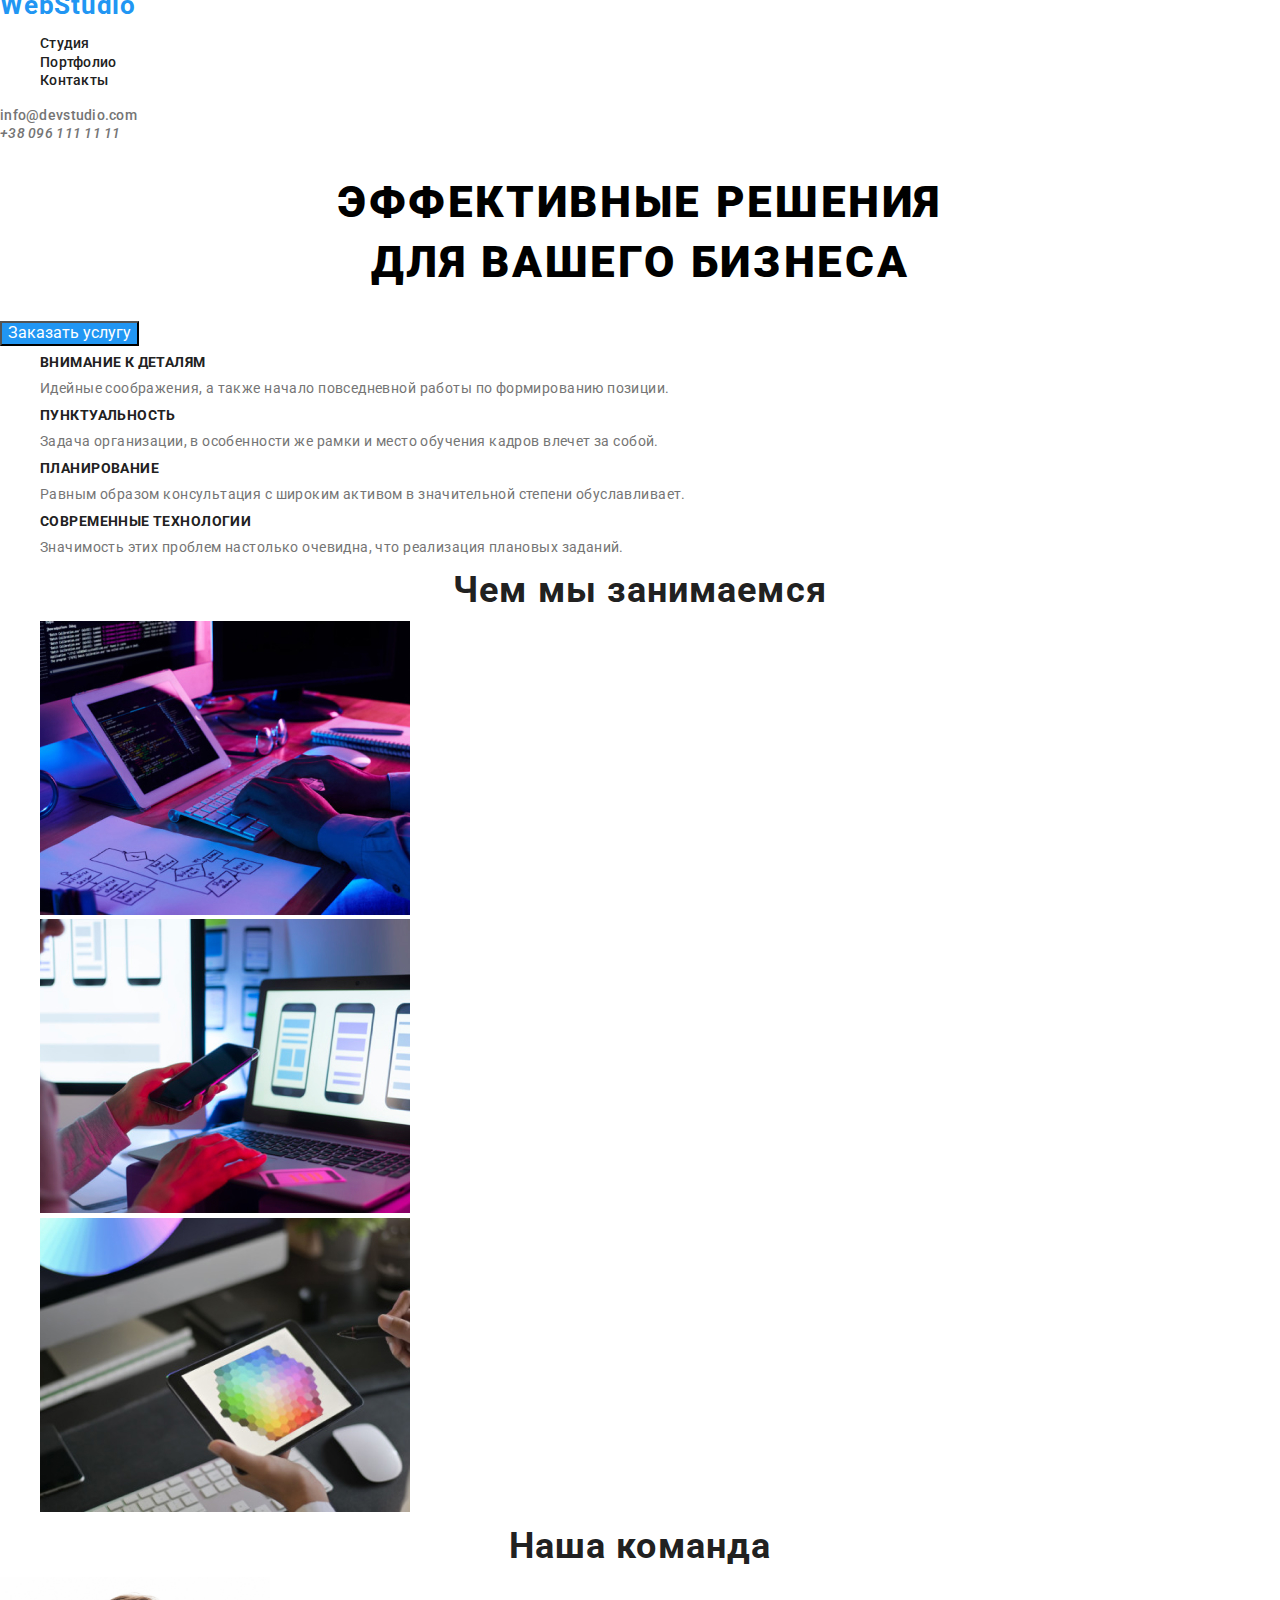
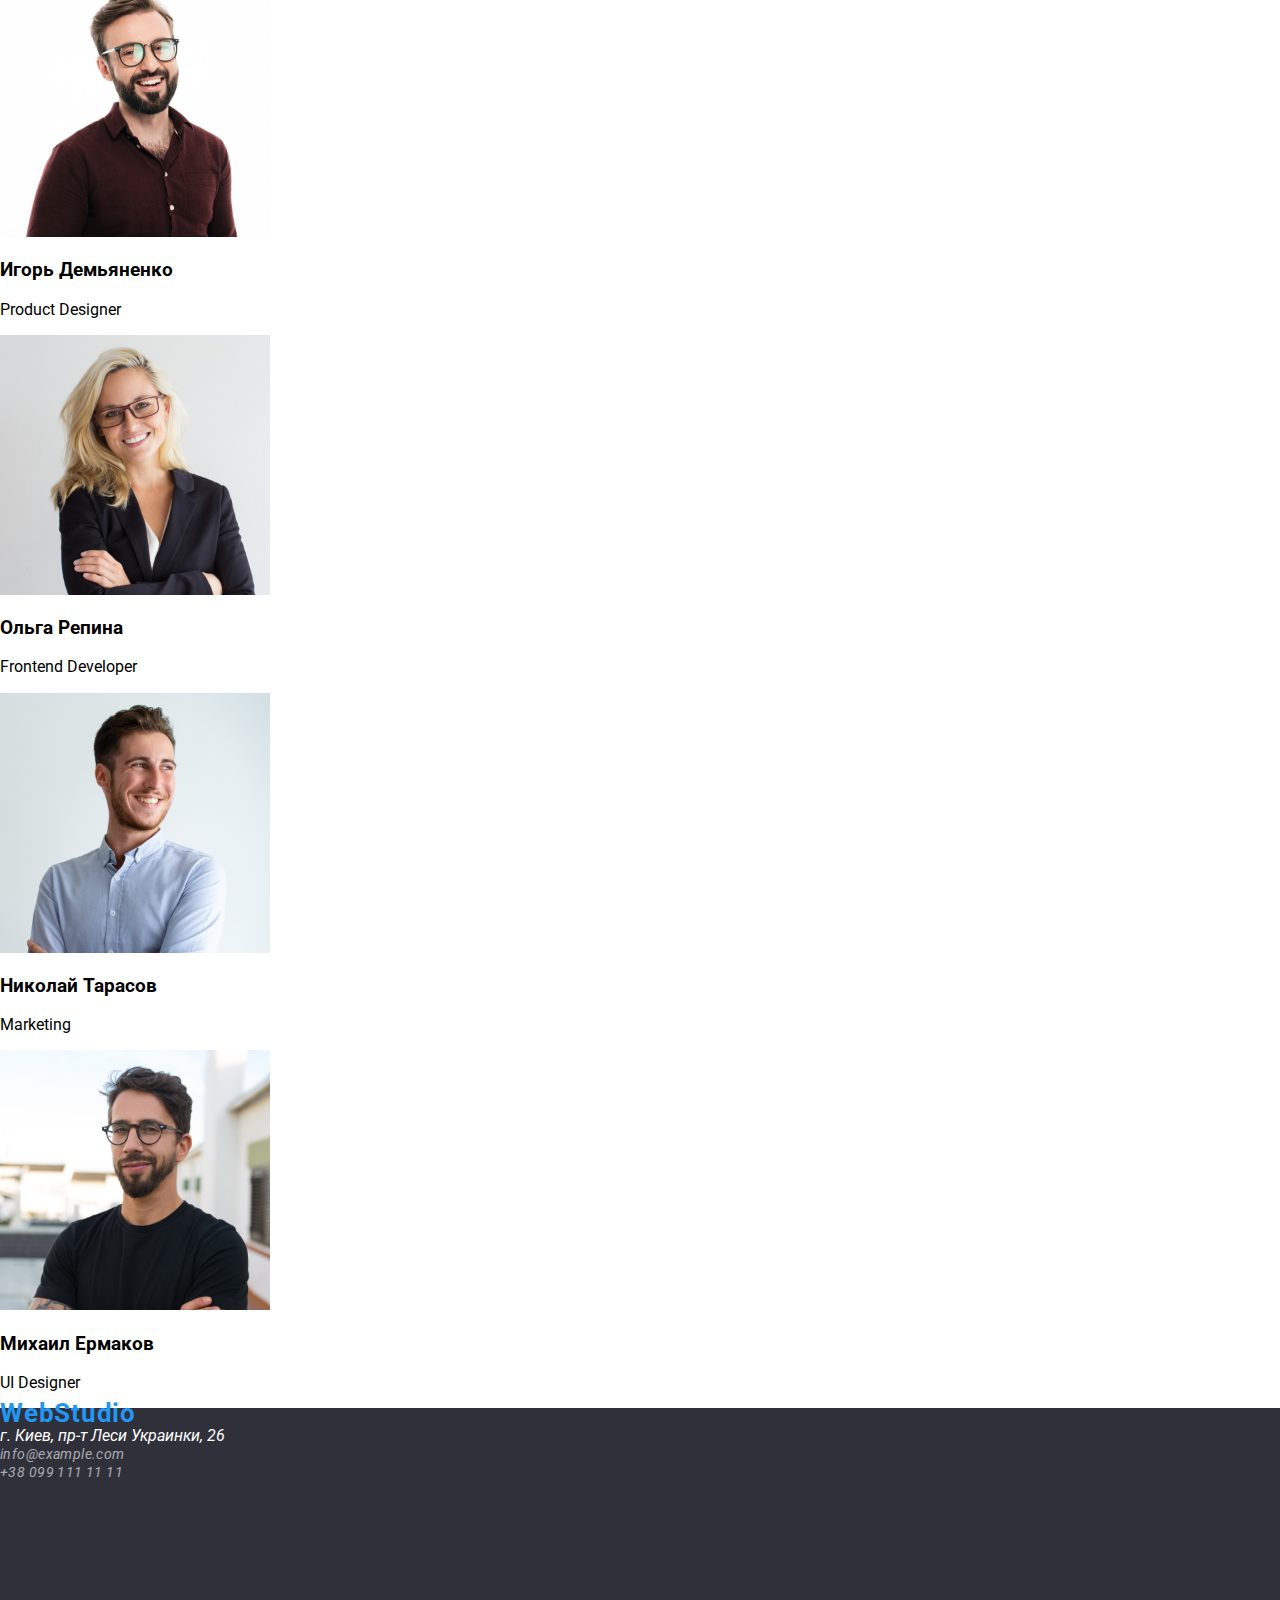
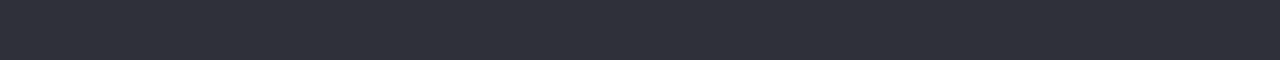
==== index.html @ e351c5c4 "лол" ====
<!DOCTYPE html>
<html lang="ru">
  <head>
    <meta charset="UTF-8" />
    <meta name="viewport" content="width=device-width, initial-scale=1.0" />
    <title>Вебстудия</title>
    <link
      rel="stylesheet"
      href="https://cdnjs.cloudflare.com/ajax/libs/modern-normalize/1.0.0/modern-normalize.css"
    />
    <link
      href="https://fonts.googleapis.com/css2?family=Raleway:wght@700&family=Roboto:wght@400;500;700;900&display=swap"
      rel="stylesheet"
    />
    <link rel="stylesheet" href="./css/styles.css" />
  </head>

  <body>
    <!-- Header -->
    <header class="header">
      <nav class="navigation">
        <a class="header-logo" lang="en">WebStudio</a>
        <ul class="navigation-list list">
          <li class="navigation-list-item">
            <a class="navigation-list-link link" href="">Студия</a>
          </li>
          <li class="navigation-list-item">
            <a
              class="navigation-list-link link"
              href="./portfolio.html"
              target=" blank"
              >Портфолио</a
            >
          </li>
          <li class="navigation-list-item">
            <a class="navigation-list-link link" href="">Контакты</a>
          </li>
        </ul>
      </nav>
      <address class="address">
        <a class="header-mail-link link" href="emeilto:info@devstudio.com"
          >info@devstudio.com</a
        >
      </address>
      <address>
        <a class="header-tel-link link" href="tel:+380961111111"
          >+38 096 111 11 11</a
        >
      </address>
    </header>

    <!-- HERO -->
    <div>
      <section class="hero">
        <h1 class="hero-title">
          Эффективные решения <br />
          для вашего бизнеса
        </h1>
      </section>
      <button class="button" type="button">Заказать услугу</button>
    </div>

    <!-- SERVICES -->
    <section>
      <ul class="services list">
        <li>
          <h2 class="services-title list">Внимание к деталям</h2>
          <p class="services-subtitle">
            Идейные соображения, а также начало повседневной работы по
            формированию позиции.
          </p>
        </li>
        <li>
          <h2 class="services-title list">Пунктуальность</h2>
          <p class="services-subtitle" >
            Задача организации, в особенности же рамки и место обучения кадров
            влечет за собой.
          </p>
        </li>
        <li>
          <h2 class="services-title">Планирование</h2>
          <p class="services-subtitle">
            Равным образом консультация с широким активом в значительной степени
            обуславливает.
          </p>
        </li>
        <li>
          <h2 class="services-title">Современные технологии</h2>
          <p class="services-subtitle">
            Значимость этих проблем настолько очевидна, что реализация плановых
            заданий.
          </p>
        </li>
      </ul>
    </section>

    <!-- Чем мы занимаемся-->

    <section>
      <h2 class="heading-title">Чем мы занимаемся</h2>
      <ul>
        <li class="heading list">
          <img
            src="./img/foto1.jpg"
            alt="человек печатает"
            width="370"
            height="294"
          />
        </li>
        <li class="heading list">
          <img
            src="./img/foto2.jpg"
            alt="телефон в руках"
            width="370"
            height="294"
          />
        </li>
        <li class="heading list">
          <img
            src="./img/foto3.jpg"
            alt="планшет в руках"
            width="370"
            height="294"
          />
        </li>
      </ul>
    </section>
    <!-- Наша команда-->
    <section class="command list">
      <h2 class="section-command">Наша команда</h2>
      <img
        src="./img/foto4.jpg"
        alt="Игорь Демьяненко"
        width="270"
        height="260"
      />
      <h3>Игорь Демьяненко</h3>
      <p lang="en">Product Designer</p>
      <img src="./img/foto5.jpg" alt="Ольга Репина" width="270" height="260" />
      <h3>Ольга Репина</h3>
      <p lang="en">Frontend Developer</p>
      <img
        src="./img/foto6.jpg"
        alt="Николай Тарасов"
        width="270"
        height="260"
      />
      <h3>Николай Тарасов</h3>
      <p lang="en">Marketing</p>
      <img
        src="./img/foto7.jpg"
        alt="Михаил Ермаков"
        width="270"
        height="260"
      />
      <h3>Михаил Ермаков</h3>
      <p lang="en">UI Designer</p>
    </section>
    <!--Подвал страницы-->
    <footer class="footer">
      <a class="footer-logo link" lang="en" href="./index.html">WebStudio </a>
      <address>
        <a class="footer-contact-item link" href="г.Киев,пр-тЛесиУкраинки,26"
          >г. Киев, пр-т Леси Украинки, 26</a
        >
      </address>
      <address>
        <a class="footer-contact link" href="emailto:info@example.com"
          >info@example.com</a
        >
      </address>
      <address>
        <a class="footer-contact link" href="tel:+380991111111"
          >+38 099 111 11 11</a
        >
      </address>
    </footer>
  </body>
</html>
---- css/styles.css ----
:root{
    --accent-color: #2196F3;
  
  }
  body {
    font-family: "Roboto", sans-serif;
    font-style: normal;
  }
  
  .list {
    list-style: none;
  }
  
  .link {
    text-decoration: none;
  }
  
  .address {
    font-style: normal;
  }
  
  .header-logo {
  font-weight: bold;
  font-size: 26px;
  line-height: 1.192px;
  letter-spacing: 0.03em;
  color: var(--accent-color);
  } 
  
  .footer-logo {
  font-weight: bold;
  font-size: 26px;
  line-height: 1.192px;
  letter-spacing: 0.03em;
  color: var(--accent-color);
  }

  .hero-title {
   font-weight: 900;  
   font-size: 44px;
   line-height: 60px;
      /* or 136% */
   text-align: center;
    letter-spacing: 0.06em;
    text-transform: uppercase; 
    color:
   }
   
  .heading-title {
  font-weight: 700;
  font-size: 36px;
  line-height: 1.167px;
  text-align: center;
  letter-spacing: 0.03em;
  color: #212121;
  }
  .services-title {
    font-weight: 700;
    font-size: 14px;
    line-height: 1.143px;
    letter-spacing: 0.03em;
    text-transform: uppercase;
    color: #212121;
  }

  .services-subtitle  {
    font-weight: 400;
    font-size: 14px;
    line-height: 1.714;
    letter-spacing: 0.03em;
    color: #757575;
  }

  .section-command {
   font-weight: 700;
   font-size: 36px;
   line-height: 1.167px;
   text-align: center;
   letter-spacing: 0.03em;
   color: #212121; 
  }

  .navigation-list-link {
    font-weight: 500;
    font-size: 14px;
    line-height: 1.143px;
    letter-spacing: 0.02em;
    color: #212121;
  }
  
  .header-mail-link,
  .header-tel-link {
    font-weight: 500;
    font-size: 14px;
    line-height: 1.143px;
    letter-spacing: 0.02em;
    color: #757575;
  }
  .navigation-list-link:hover,
  .navigation-list-link:focus {
    color: var(--accent-color);
  }
  
  .navigation-portfolio-list-link {
  color: var(--accent-color);
  }
  
  .header-mail-link:hover,
  .header-mail-link:focus {
    color: var(--accent-color);
  }
  
  .header-tel-link:hover,
  .header-tel-link:focus {
    color: var(--accent-color);
  }
  
  .header-portfolio-mail-link,
  .header-portfolio-tel-link {
    color:  #757575;
  }
  
   /*button*/
  
  
  .modal-btn:hover,
  .modal-btn:focus {
    color: #ffffff;
    background-color: var(--accent-color);
    
  }

  
  .button { 
     color: #ffffff;
    background-color: var(--accent-color)
  }
  
  
  .footer {
  width: 1600px;
  height: 252px;
  left: 0px;
  top: 2097px;
  background: #2F303A;
  }
  
  .footer-contact {
    font-weight: 400;
    font-size: 14px;
    line-height: 1.714px;
    letter-spacing: 0.03em;
    color: rgba(255, 255, 255, 0.6);
  }
  
  .footer-contact-item {
  color: #ffffff;
  }
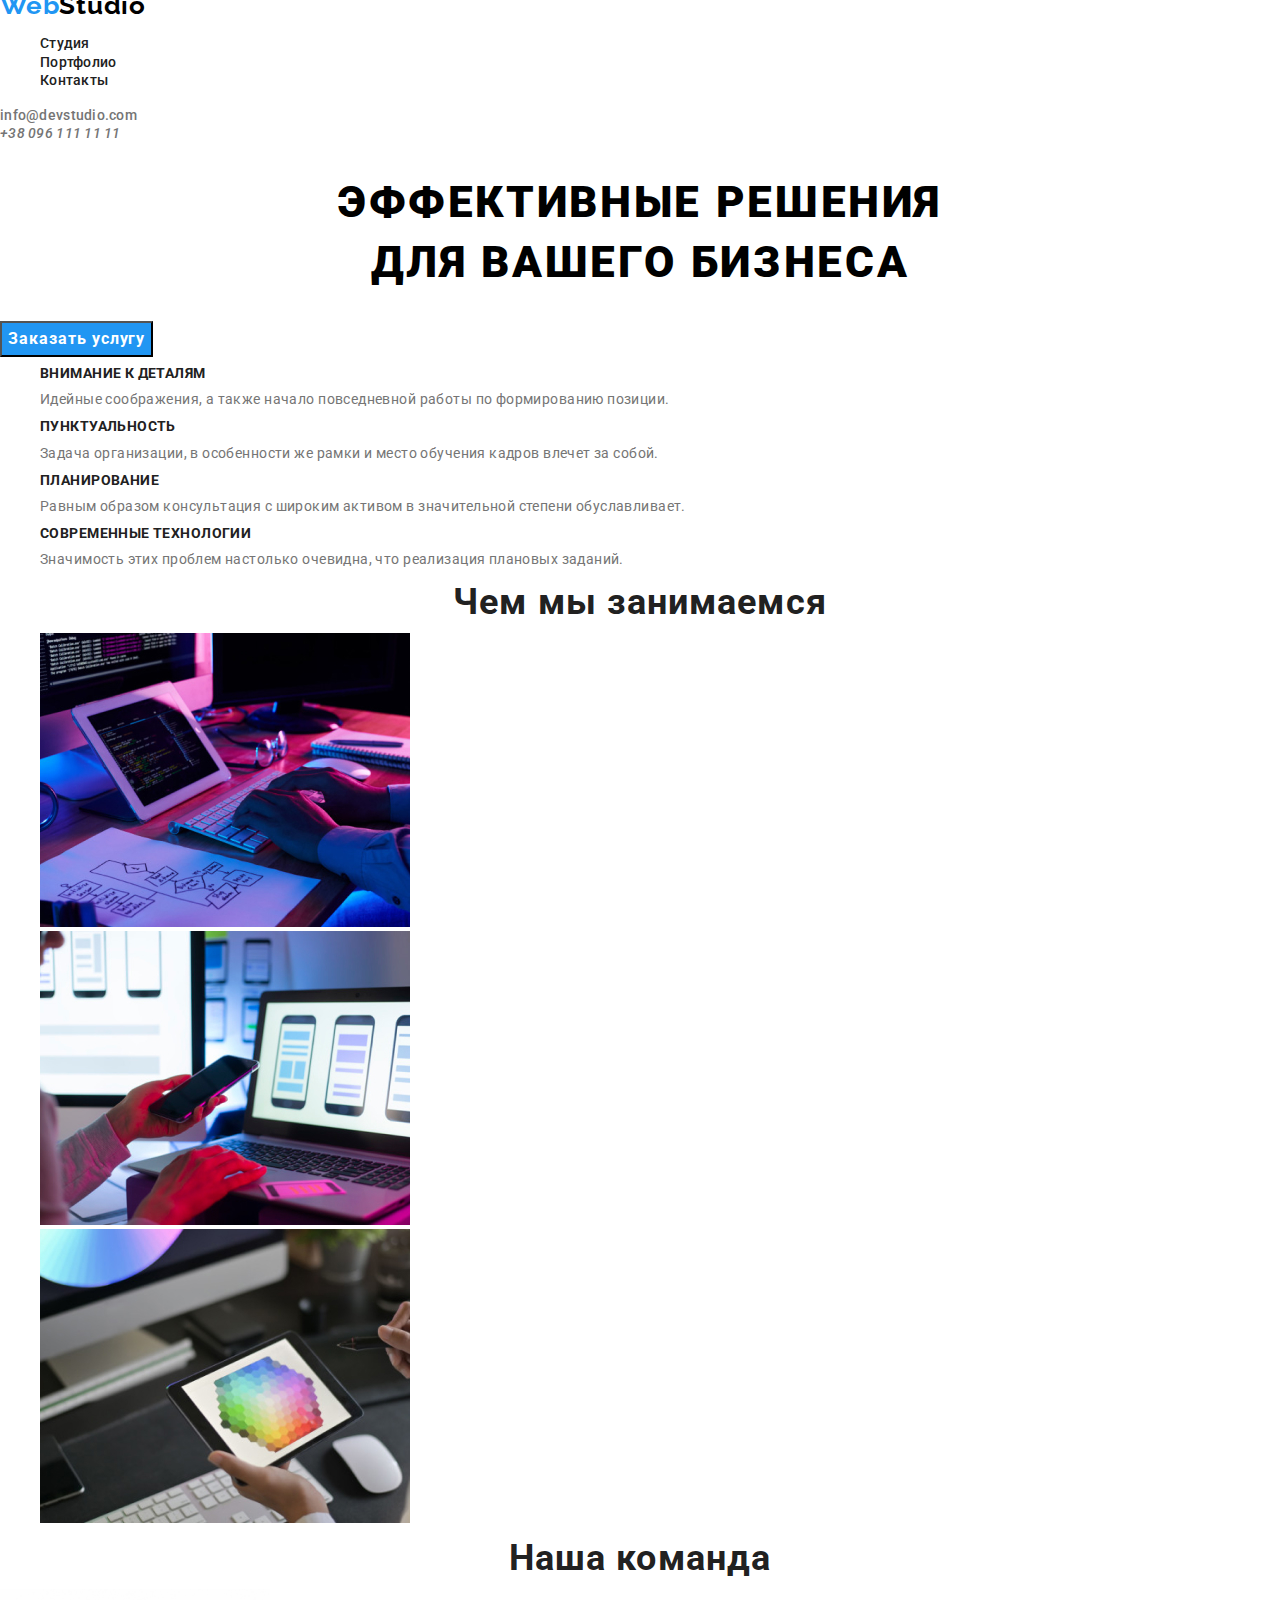
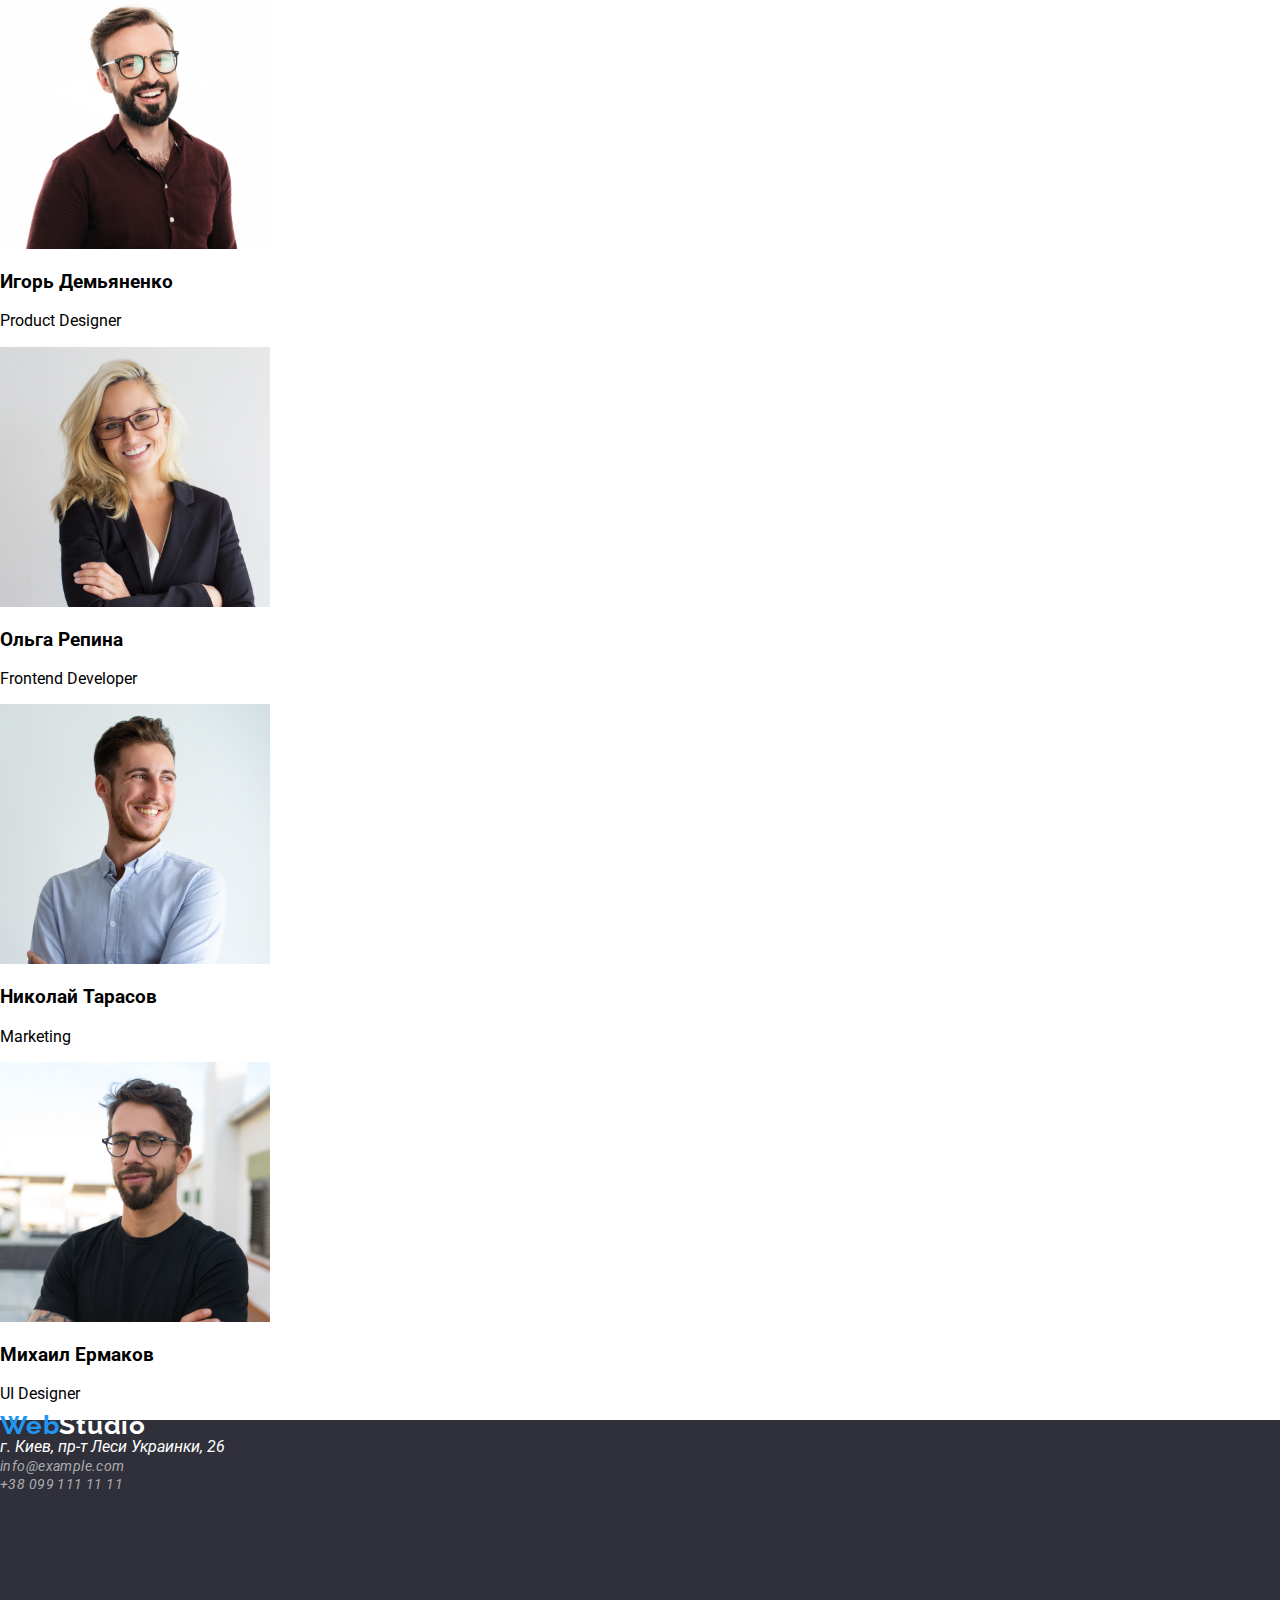
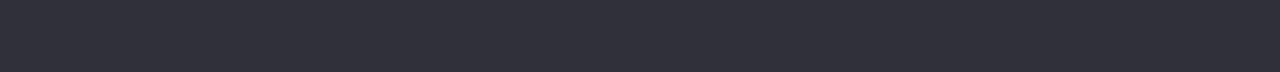
==== commit dbf6fbb5: "add styles" ====
--- a/index.html
+++ b/index.html
@@ -19,18 +19,16 @@
     <!-- Header -->
     <header class="header">
       <nav class="navigation">
-        <a class="header-logo" lang="en">WebStudio</a>
+        <a class="header-logo" lang="en">Web<span class="accent">Studio</span></a>
         <ul class="navigation-list list">
           <li class="navigation-list-item">
             <a class="navigation-list-link link" href="">Студия</a>
           </li>
           <li class="navigation-list-item">
-            <a
-              class="navigation-list-link link"
+            <a class="navigation-list-link link"
               href="./portfolio.html"
               target=" blank"
-              >Портфолио</a
-            >
+              >Портфолио</a>
           </li>
           <li class="navigation-list-item">
             <a class="navigation-list-link link" href="">Контакты</a>
@@ -158,11 +156,10 @@
     </section>
     <!--Подвал страницы-->
     <footer class="footer">
-      <a class="footer-logo link" lang="en" href="./index.html">WebStudio </a>
+      <a class="footer-logo link" lang="en" href="./index.html">Web<span class="footer-accent">Studio</span></a>
       <address>
         <a class="footer-contact-item link" href="г.Киев,пр-тЛесиУкраинки,26"
-          >г. Киев, пр-т Леси Украинки, 26</a
-        >
+          >г. Киев, пр-т Леси Украинки, 26</a>
       </address>
       <address>
         <a class="footer-contact link" href="emailto:info@example.com"
--- a/css/styles.css
+++ b/css/styles.css
@@ -1,6 +1,10 @@
-:root{
+  :root {
     --accent-color: #2196F3;
-  
+    --title-color:  #212121;
+    --subtitle-color:  #757575; 
+    --main font: "Roboto", sans-serif;
+    --secondary font: "Raleway", sans-serif;
+    
   }
   body {
     font-family: "Roboto", sans-serif;
@@ -18,19 +22,32 @@
   .address {
     font-style: normal;
   }
-  
+  /*======== HEADER======*/
   .header-logo {
-  font-weight: bold;
+  font-family: Raleway;
+  font-style: normal;  
+  font-weight: 700;
   font-size: 26px;
   line-height: 1.192px;
   letter-spacing: 0.03em;
   color: var(--accent-color);
   } 
-  
+
+  .accent {
+    color:  #000000;
+  }
+  
+  .footer-accent {
+   color: #ffffff;
+  }
+
   .footer-logo {
-  font-weight: bold;
+  font-family: Raleway;
+  font-style: normal;  
+  font-weight: 700;
   font-size: 26px;
   line-height: 1.192px;
+  /* identical to box height */
   letter-spacing: 0.03em;
   color: var(--accent-color);
   }
@@ -52,7 +69,7 @@
   line-height: 1.167px;
   text-align: center;
   letter-spacing: 0.03em;
-  color: #212121;
+  color: var(--title-color);
   }
   .services-title {
     font-weight: 700;
@@ -60,7 +77,7 @@
     line-height: 1.143px;
     letter-spacing: 0.03em;
     text-transform: uppercase;
-    color: #212121;
+    color: var(--title-color);
   }
 
   .services-subtitle  {
@@ -68,7 +85,7 @@
     font-size: 14px;
     line-height: 1.714;
     letter-spacing: 0.03em;
-    color: #757575;
+    color: var(--subtitle-color);
   }
 
   .section-command {
@@ -77,7 +94,7 @@
    line-height: 1.167px;
    text-align: center;
    letter-spacing: 0.03em;
-   color: #212121; 
+   color: var(--title-color); 
   }
 
   .navigation-list-link {
@@ -85,7 +102,7 @@
     font-size: 14px;
     line-height: 1.143px;
     letter-spacing: 0.02em;
-    color: #212121;
+    color: var(--title-color);
   }
   
   .header-mail-link,
@@ -94,7 +111,7 @@
     font-size: 14px;
     line-height: 1.143px;
     letter-spacing: 0.02em;
-    color: #757575;
+    color: var(--subtitle-color);
   }
   .navigation-list-link:hover,
   .navigation-list-link:focus {
@@ -117,7 +134,7 @@
   
   .header-portfolio-mail-link,
   .header-portfolio-tel-link {
-    color:  #757575;
+    color:  var(--subtitle-color);
   }
   
    /*button*/
@@ -130,6 +147,19 @@
     
   }
 
+  .button {
+  font-family: Roboto;
+  font-style: normal;
+  font-weight: bold;
+  font-size: 16px;
+  line-height: 30px;
+  /* identical to box height, or 187% */
+  display: flex;
+  align-items: center;
+  text-align: center;
+  letter-spacing: 0.06em;
+ 
+  }
   
   .button { 
      color: #ffffff;
@@ -157,4 +187,21 @@
   color: #ffffff;
   }
   
-  +  .title {
+    font-weight: 700;
+    font-size: 18px;
+    line-height: 2px;
+    /* identical to box height, or 200% */
+    letter-spacing: 0.06em; 
+    color: var(--title-color);
+    
+  }
+  
+  .subtitle {
+  font-weight: normal;
+  font-size: 16px;
+  line-height: 1.875px;
+  /* identical to box height, or 187% */
+  letter-spacing: 0.03em;
+  color: var(--subtitle-color);
+  }